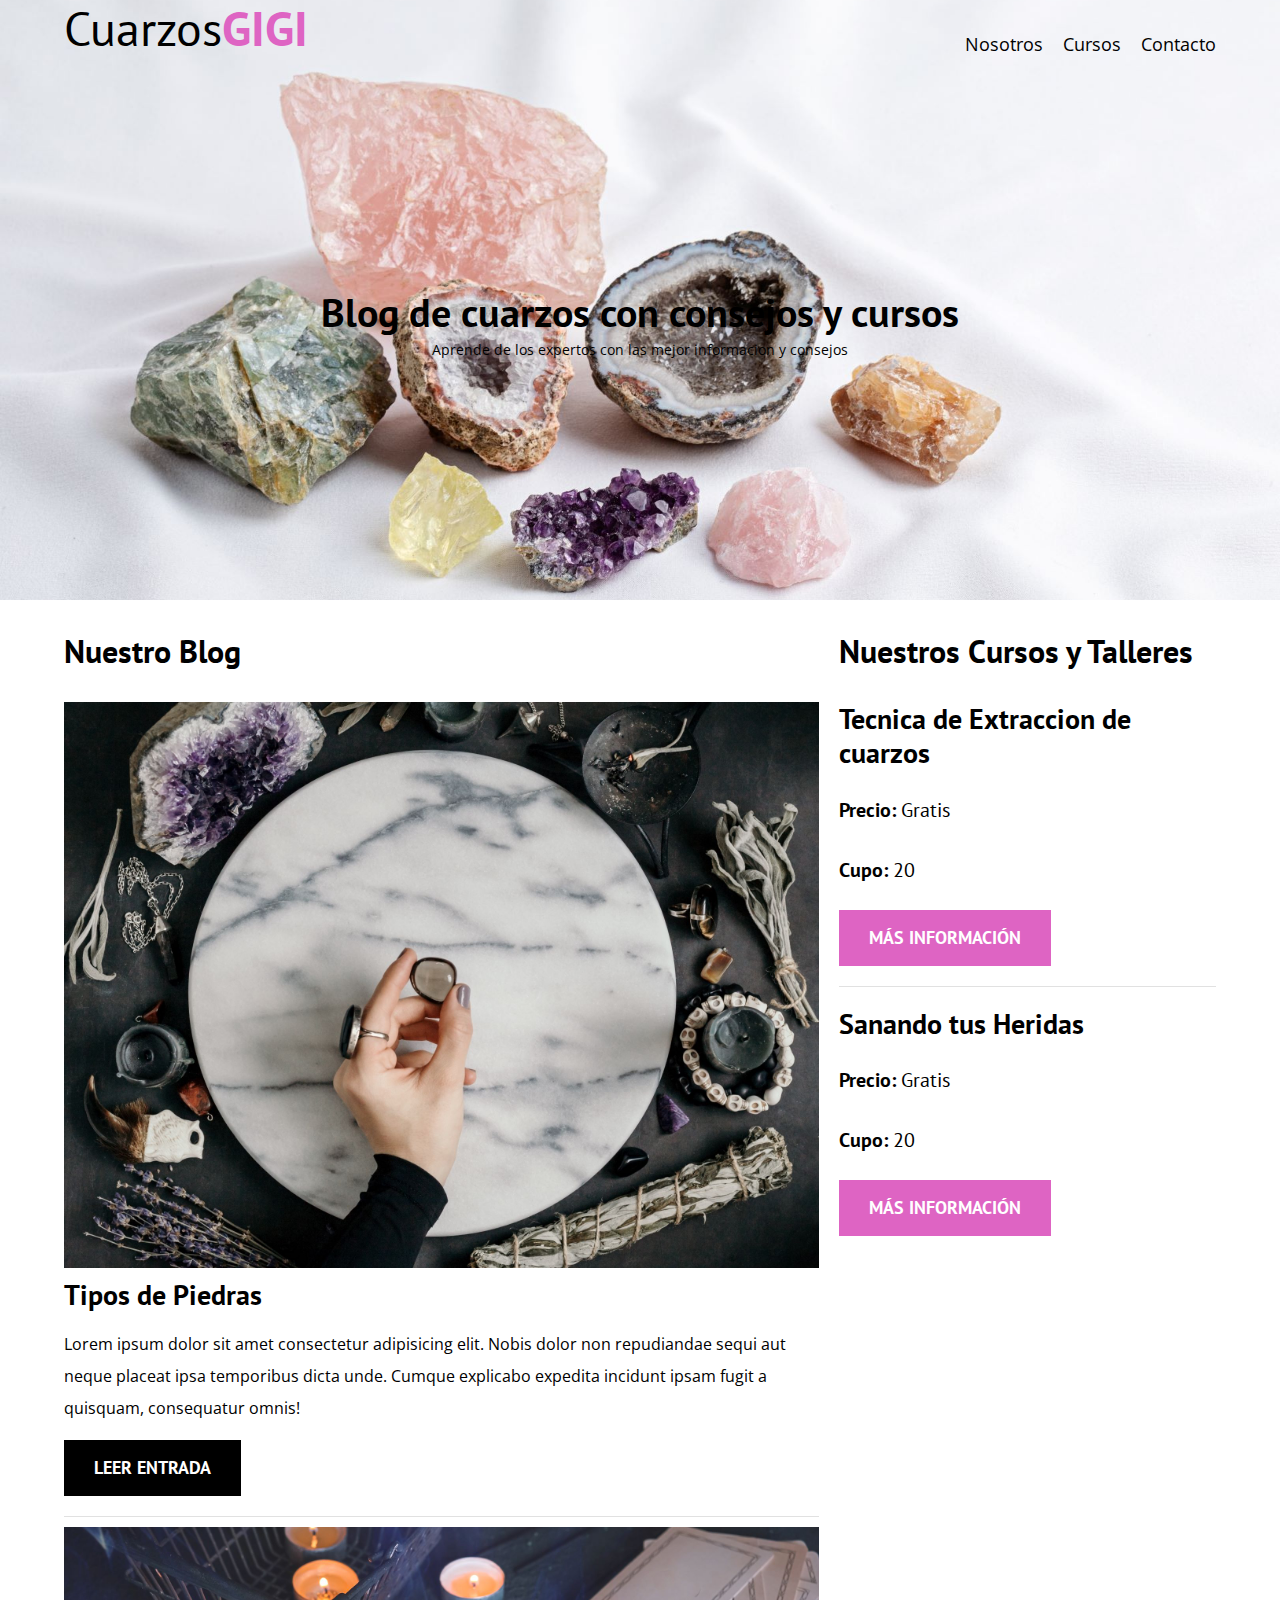
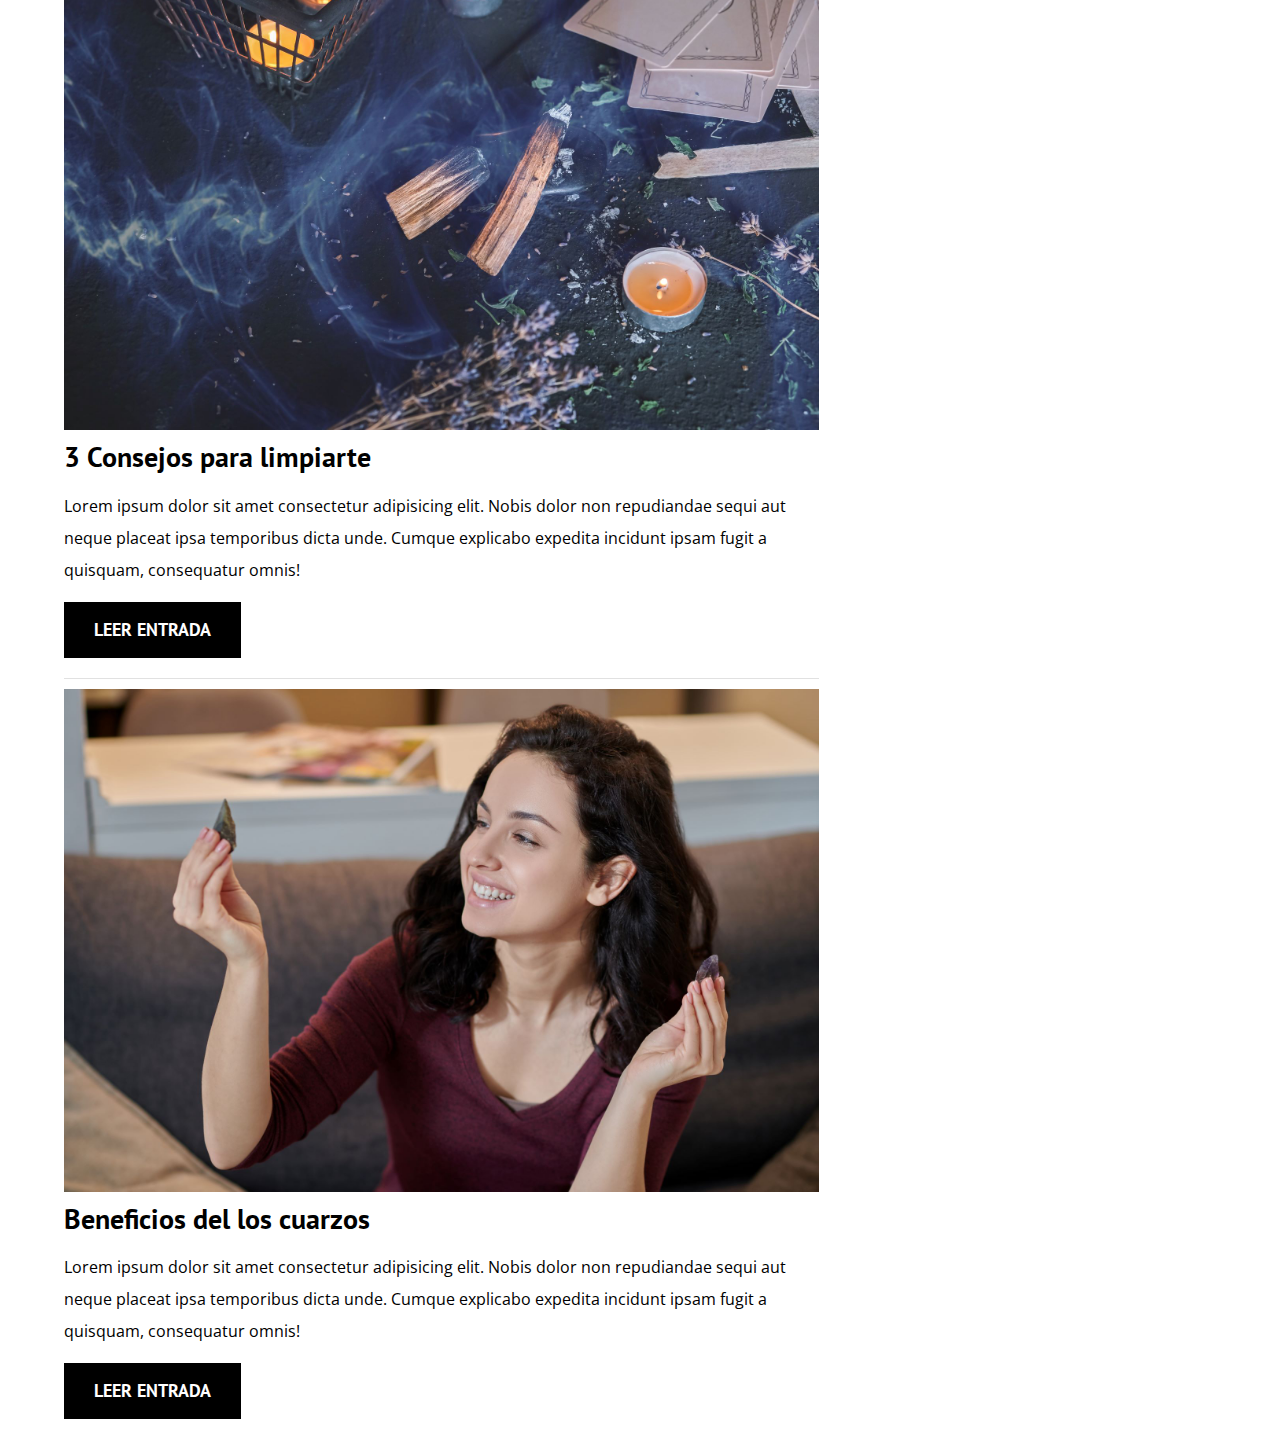
==== index.html @ 8c88c3c4 "primera parte" ====
<!DOCTYPE html>
<html lang="en">
<head>
    <meta charset="UTF-8">
    <meta http-equiv="X-UA-Compatible" content="IE=edge">
    <meta name="viewport" content="width=device-width, initial-scale=1.0">
    <title>CuarzosGigi</title>

    <!--Normalize-->
    <link rel="stylesheet" href="css/normalize.css">

    <!-- Hoja de estilos-->
    <link rel="stylesheet" href="css/style.css">

    <!--Fonts-->
    <link rel="preconnect" href="https://fonts.googleapis.com">
    <link rel="preconnect" href="https://fonts.gstatic.com" crossorigin>
    <link href="https://fonts.googleapis.com/css2?family=Open+Sans&family=PT+Sans:wght@400;700&display=swap" rel="stylesheet">
</head>
<body>

        <header class=" header">
            <div class="contenedor">
                <div class="barra">
                    <a class="logo" href="index.html">
                       <h1 class="logo_nombre  no-margin  centrar-texto">Cuarzos<span class="logo_bold">GIGI</span></h1>
                    </a>
    
                    <nav class="navegacion">
                        <a href="nosotros.html" class="navegacion_enlace">Nosotros</a>
                        <a href="cursos.html" class="navegacion_enlace">Cursos</a>
                        <a href="contacto.html" class="navegacion_enlace">Contacto</a>
                    </nav>
                </div>
            </div>  
    
            <div class="header_texto">
                <h2 class="header_texto_h2 no-margin">Blog de cuarzos con consejos y cursos</h2>
                <p class=" header_texto_p  no-margin">Aprende de los expertos con las mejor informacion y consejos</p>
            </div>
        </header>

        <div class="contenedor contenido-principal">
            <main class="blog">
                <h3>Nuestro Blog</h3>
    
                <article class="entrada">
                    <div class="entrada_img">
                        <img src="img/img1.jpg" alt="imagen blog">
                    </div>
    
                    <div class="entrada_contenido">
                        <h4 class="no-margin">Tipos de Piedras</h4>
                        <p>Lorem ipsum dolor sit amet consectetur adipisicing elit. Nobis dolor non repudiandae sequi aut neque placeat ipsa temporibus dicta unde. Cumque explicabo expedita incidunt ipsam fugit a quisquam, consequatur omnis!</p>
                        <a href="entrada.html" class="boton boton-primario">Leer Entrada</a>
                    </div>
                </article>
    
                <article class="entrada">
                    <div class="entrada_img">
                        <img src="img/img2.jpg" alt="imagen blog">
                    </div>
    
                    <div class="entrada_contenido">
                        <h4 class="no-margin">3 Consejos para limpiarte</h4>
                        <p>Lorem ipsum dolor sit amet consectetur adipisicing elit. Nobis dolor non repudiandae sequi aut neque placeat ipsa temporibus dicta unde. Cumque explicabo expedita incidunt ipsam fugit a quisquam, consequatur omnis!</p>
                        <a href="entrada.html" class="boton boton-primario">Leer Entrada</a>
                    </div>
                </article>
    
                <article class="entrada">
                    <div class="entrada_img">
                        <img src="img/img4.jpg" alt="imagen blog">
                    </div>
    
                    <div class="entrada_contenido">
                        <h4 class="no-margin">Beneficios del los cuarzos</h4>
                        <p>Lorem ipsum dolor sit amet consectetur adipisicing elit. Nobis dolor non repudiandae sequi aut neque placeat ipsa temporibus dicta unde. Cumque explicabo expedita incidunt ipsam fugit a quisquam, consequatur omnis!</p>
                        <a href="entrada.html" class="boton boton-primario">Leer Entrada</a>
                    </div>
                </article>
    
            </main>
    
            <aside class="sidebar">
                <h3>Nuestros Cursos y Talleres</h3>
    
                <ul class="cursos no-padding">
                    <li class="widget-curso">
                        <h4 class="no-margin">Tecnica de Extraccion de cuarzos</h4>
    
                        <p class="widget-curso_label">Precio:
                            <span class="widget-curso_inf">Gratis</span>
                        </p>
                        <p class="widget-curso_label">Cupo:
                            <span class="widget-curso_inf">20</span>
                        </p>
                        <a href="entrada.html" class="boton boton-secundario">Más Información</a>
                    </li>
    
                    <li class="widget-curso">
                        <h4 class="no-margin">Sanando tus Heridas</h4>
    
                        <p class="widget-curso_label">Precio:
                            <span class="widget-curso_inf">Gratis</span>
                        </p>
                        <p class="widget-curso_label">Cupo:
                            <span class="widget-curso_inf">20</span>
                        </p>
                        <a href="entrada.html" class="boton boton-secundario">Más Información</a>
                    </li>
                </ul>
    
            </aside>
        </div>    
  
    
</body>
</html>
---- css/style.css ----
:root{
    --fuenteHeading:'PT Sans', sans-serif;
    --fuenteParrafos:'Open Sans', sans-serif;

    --primario: #de64c3;
    --gris: #e1e1e1;
    --blanco: #ffffff;
    --negro: #000000;
}

html{
    box-sizing: border-box;
    font-size: 62.5%;
}
*, *:before, *:after{
    box-sizing: inherit;
}
body{
    font-family: var(--fuenteParrafos);
    font-size: 1.6rem;
    line-height: 2;
}

/*GLOBALES*/
.contenedor{
    max-width: 120rem;
    width: 90%;
    margin: 0 auto;
}
a{
    text-decoration: none;
}
h1,h2,h3,h4{
    font-family: var(--fuenteHeading);
    line-height: 1.2;
}
h1{
    font-size: 4.8rem;
}
h2{
    font-size: 4rem;
}
h3{
    font-size: 3.2rem;
}
h4{
    font-size: 2.8rem;
}
img{
    max-width: 100%;
}
.no-margin{
    margin: 0; /*Elimina el margen*/
}
.no-padding{
    padding: 0;  /*Elimina el padding*/
}
.centrar-texto{
    text-align: center;
}
.sombra{
    -webkit-box-shadow: 3px 10px 26px 12px rgba(0,0,0,0.2);
    -moz-box-shadow: 3px 10px 26px 12px rgba(0,0,0,0.2);
    box-shadow: 3px 10px 26px 12px rgba(0,0,0,0.2);
}

/*Header*/
.header{
    background-image: url(../img/portada3.jpg);
    height: 60rem;
    background-size: cover;
    background-repeat: no-repeat;
    background-position: center center;
}
.header_texto{
    text-align: center;
    color: var(--negro);
    margin-top: 10rem;
}
.header_texto_h2{
    font-size: 2.4rem;
}
.header_texto_p{
    font-size: 1.4rem;
}
@media (min-width: 768px){
     .barra{
        display: flex;
        justify-content: space-between;
        align-items: center;
     }
     .header_texto_h2{
        font-size: 4rem;
    }
    .header_texto_p{
        font-size: 1.6;
    }
    .header_texto{
        margin-top: 20rem;
    }
} 
.logo{
    color: var(--negro);
}
.logo_nombre{
    font-weight: normal;
    margin-bottom: 3rem;
}
.logo_bold{
    font-weight: bold;
    color: var(--primario);
}
@media (min-width: 768px){
    .navegacion{
     display: flex;
     gap: 2rem;
    }  
 }
.navegacion_enlace{
    display: block;
    text-align: center;
    font-size: 1.8rem;
    color: var(--negro);
}
@media (min-width: 768px){
    .contenido-principal{
       display: grid;
       grid-template-columns: 2fr 1fr;
       column-gap: 2rem;
    }
}
.entrada{
   border-bottom: 1px solid var(--gris);
   margin-bottom: 1rem;
}
.entrada:last-of-type{
   border: none;
   margin-bottom: 0;
}
.boton{
   display: block;
   font-family: var(--fuenteHeading);
   color: var(--blanco);
   text-align: center;
   padding: 1rem 3rem;
   font-size: 1.8rem;
   text-transform: uppercase;
   font-weight: bold;
   border-radius: 1.8rem;
   margin-bottom: 2rem;
}
@media (min-width: 768px){
    .boton{
       display: inline-block;
       border-radius: 0;
    }
}
.boton-primario{
   background-color: var(--negro);
}
.boton-secundario{
   background-color: var(--primario);
}

.cursos{
   list-style: none;
}

.widget-curso{
   border-bottom: 1px solid var(--gris);
   margin-bottom: 2rem;
}
.widget-curso:last-of-type{
   border: none;
   margin-bottom: 0;
}
.widget-curso_label{
   font-family: var(--fuenteHeading);
   font-weight: bold;
}
.widget-curso_inf{
   font-weight: normal;
}
.widget-curso_label,
.widget-curso_inf{
   font-size: 2rem;
}
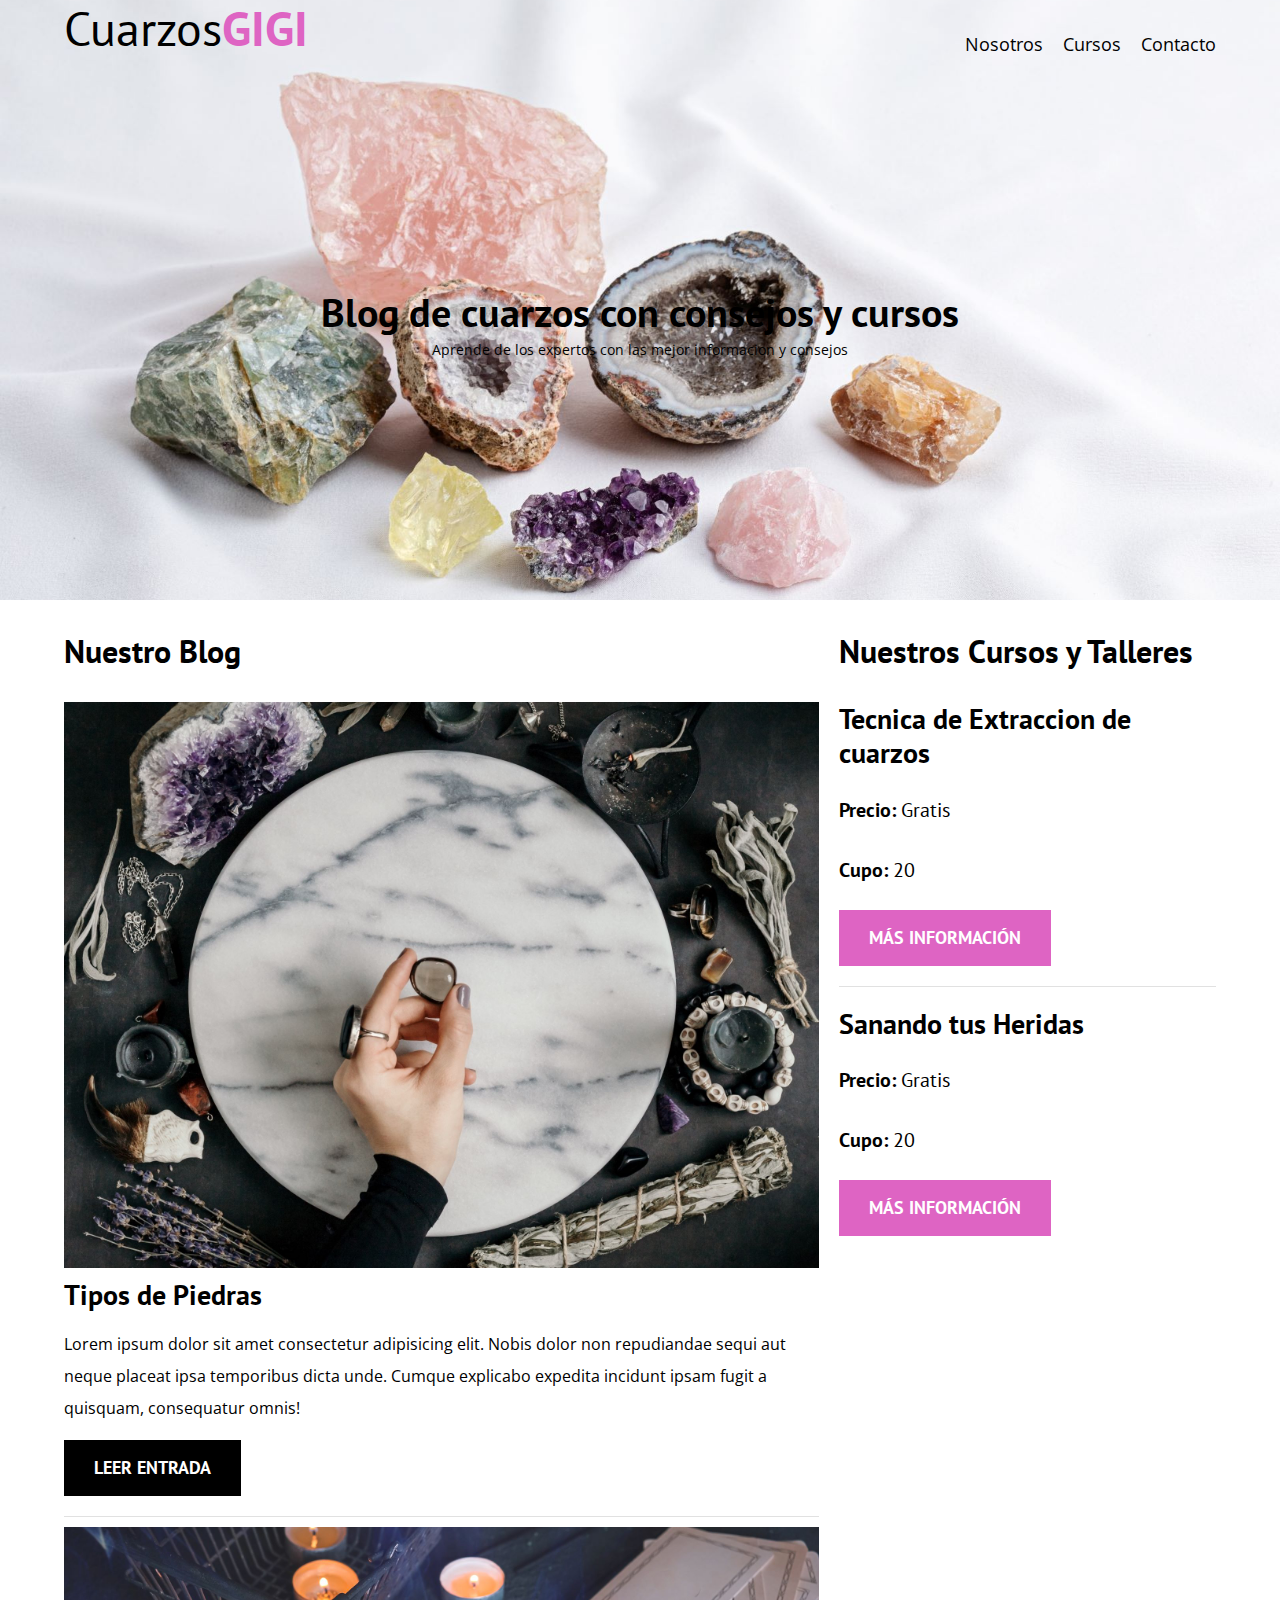
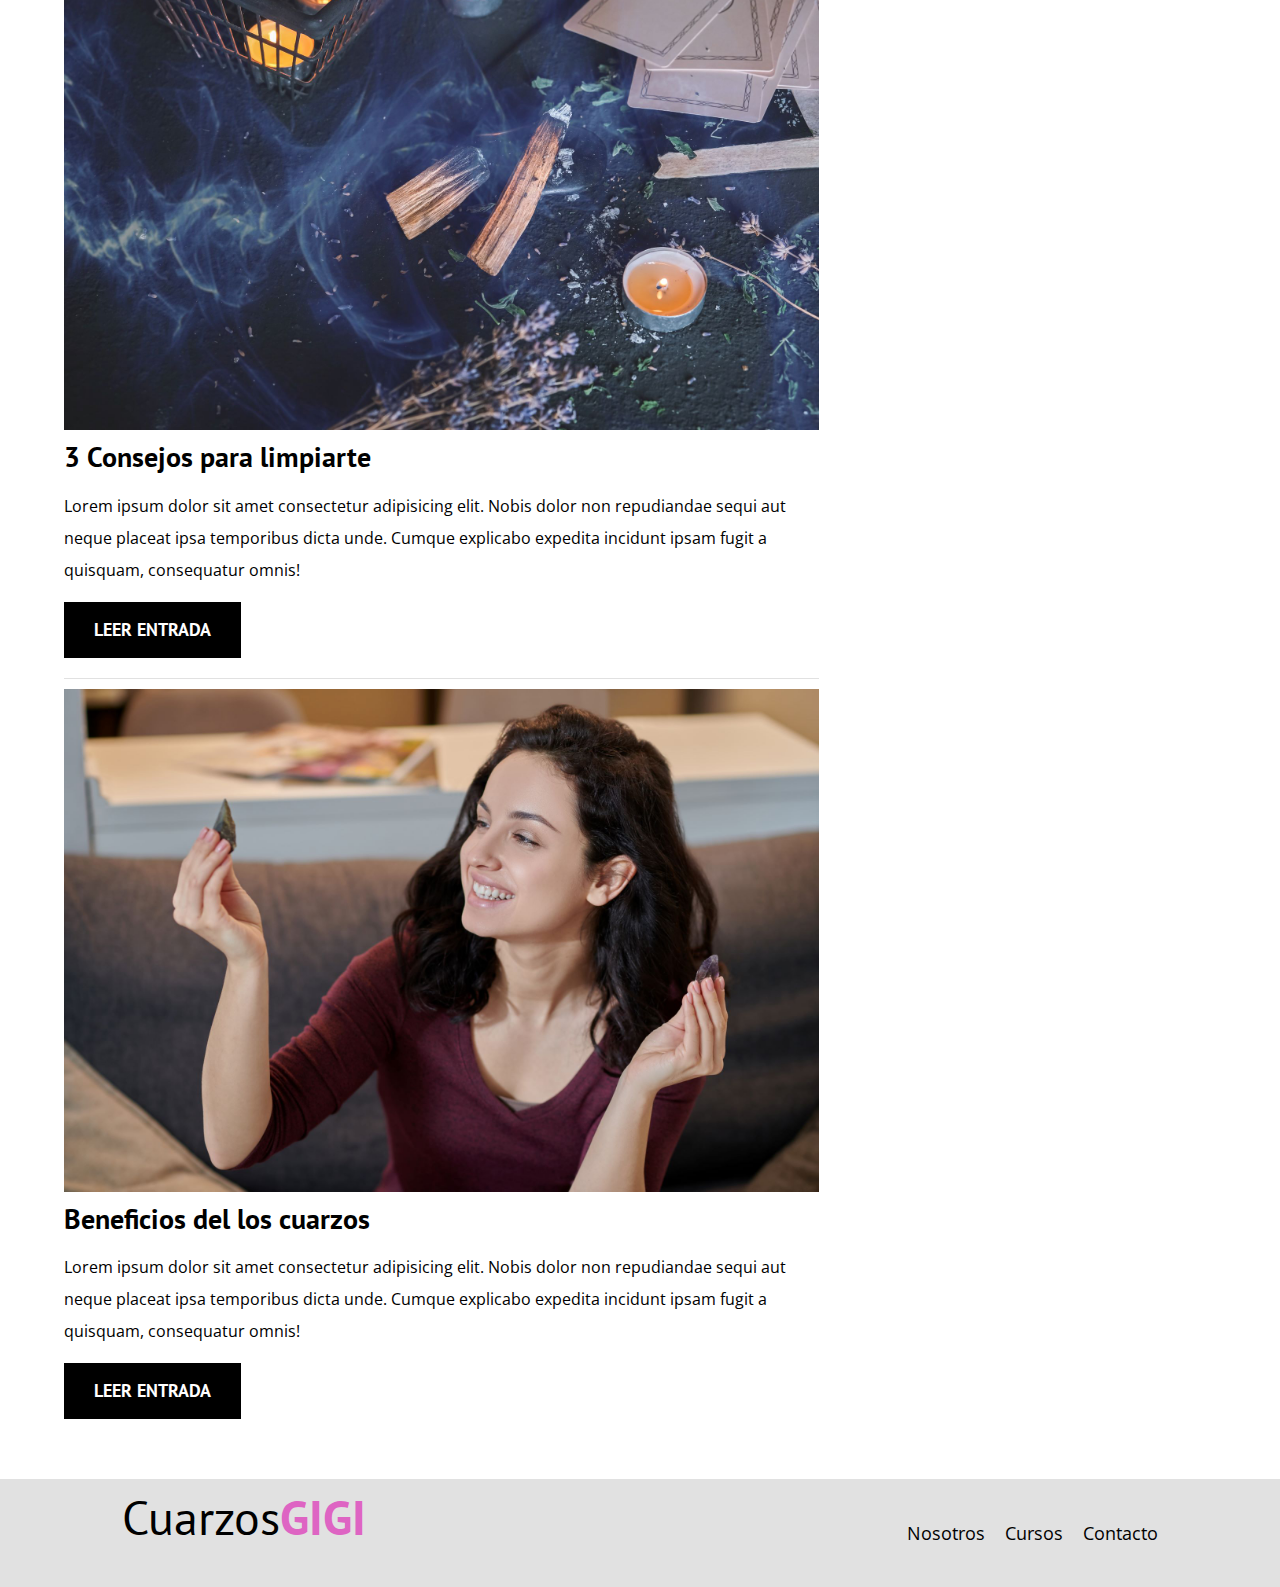
==== commit d2a70e5a: "termninado" ====
--- a/index.html
+++ b/index.html
@@ -112,7 +112,27 @@
                 </ul>
     
             </aside>
-        </div>    
+        </div>
+        
+        <footer class="footer">
+            <div class="contenedor">
+    
+                <div class="contenedor">
+                    <div class="barra">
+                        <a class="logo" href="index.html">
+                           <h1 class="logo_nombre  no-margin  centrar-texto">Cuarzos<span class="logo_bold">GIGI</span></h1>
+                        </a>
+        
+                        <nav class="navegacion">
+                            <a href="nosotros.html" class="navegacion_enlace">Nosotros</a>
+                            <a href="cursos.html" class="navegacion_enlace">Cursos</a>
+                            <a href="contacto.html" class="navegacion_enlace">Contacto</a>
+                        </nav>
+                    </div>
+                </div>
+    
+            </div>
+        </footer>
   
     
 </body>
--- a/css/style.css
+++ b/css/style.css
@@ -184,4 +184,78 @@
 .widget-curso_label,
 .widget-curso_inf{
    font-size: 2rem;
+}
+.footer{
+    background-color: var(--gris);
+    padding: 1rem 0 1rem 0;
+    margin-top: 4rem;
+}
+/*-------------------------------------*/
+@media (min-width: 768px){
+    .sobre-nosotros{
+       display: grid;
+       grid-template-columns: repeat(2, 1fr);
+       column-gap: 2rem;
+    }
+}
+/*-------------------------------------*/
+.curso{
+    padding: 3rem 0;
+    border-bottom: 1px solid var(--gris);
+}
+@media (min-width: 768px){
+     .curso{
+        display: grid;
+        grid-template-columns: 1fr 2fr;
+        column-gap: 2rem;
+     }
+}
+.curso:last-of-type{
+    border: none;
+}
+
+.curso{
+    border-bottom: 1px solid var(--gris);
+    margin-bottom: 2rem;
+}
+.curso_label{
+    font-family: var(--fuenteHeading);
+    font-weight: bold;
+}
+.curso_inf{
+    font-weight: normal;
+}
+.curso_label,
+.curso_inf{
+    font: size 2rem;
+} 
+
+/*Contacto*/
+.contacto-bg{
+    background-image: url(../img/img6.jpg);
+    height: 40rem;
+    background-size: cover;
+    background-repeat: no-repeat;
+}
+.formulario{
+    background-color: var(--blanco);
+    margin: -5rem auto 0 auto;
+    width: 95%; 
+    padding: 5rem;
+}
+.campo{
+    display: flex;
+    margin-bottom: 2rem;
+}
+.campo_label{
+    flex: 0 0 9rem;
+    text-align: right;
+    padding-right: 2rem;
+}
+.campo_field{
+    flex: 1;
+    border: 1px solid var(--gris);
+}
+.campo_field-textarea{
+    height: 20rem;
 }